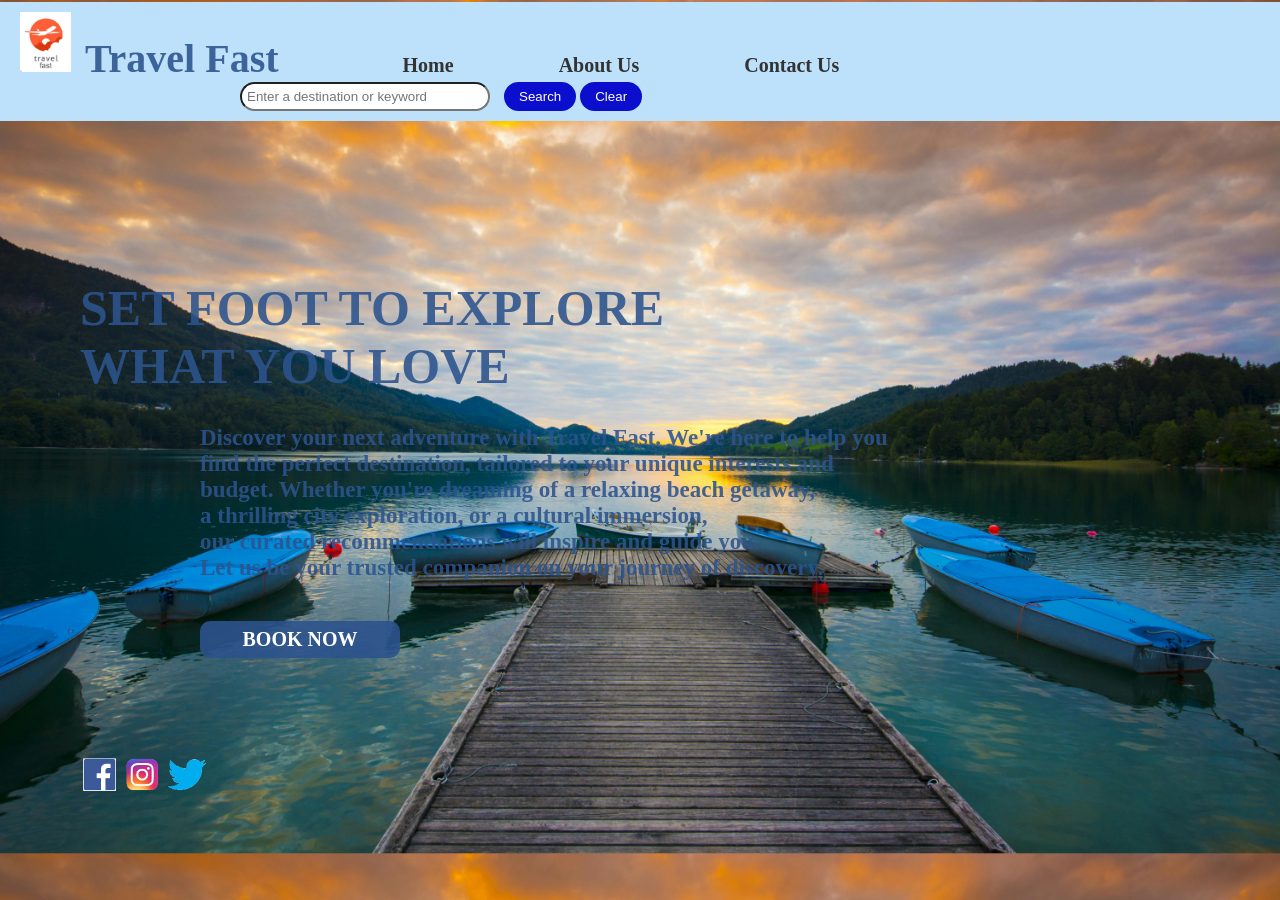
==== index.html @ 6c05f718 "commit 1.2 : travel Recommendation - changes - 2" ====
<!DOCTYPE html>
<html lang="en">
<head>
  <meta charset="UTF-8">
  <title>Travel Fast</title>
  <link rel="stylesheet" href="./travel_recommendation.css">
</head>

  <style>
    body {
      background-image: url('pexels-pixabay-533851.jpg');
      background-size:100%;
      
      
    }
    </style>
   <nav>
    <img src="plane.png" height="60px" margin="0px">
    <h1>Travel Fast</h1>
<ul>
  <li><a href="./index.html" id="home">Home </a></li>
  
  <li><a href="./about_us.html" id="aboutus">About Us </a></li> 
  <li><a href="./travel_recommendation_contact.html" id="contact">Contact Us </a></li>
  

  <li><input type="text" id="destination" placeholder="Enter a destination or keyword">  </li>
  <button class="search-btn" onclick="searchDestinations()">Search</button>
  <button class="reset-btn" onclick="resetSearch()">Clear</button>
  


</ul>
</nav>
<div><h2>
  <br>SET FOOT TO EXPLORE </br>
    WHAT YOU LOVE</h2>
    
  
    <p>Discover your next adventure with Travel Fast. We're here to help you</p>
    <p>find the perfect destination, tailored to your unique interests and</p>  
    <p>budget. Whether you're dreaming of a relaxing beach getaway,</p> 
    <p>a thrilling city exploration, or a cultural immersion, </p>
    <p>our curated recommendations will inspire and guide you.</p> 
    <p>Let us be your trusted companion on your journey of discovery.</p>
  
    <button id='booknow'> BOOK NOW</button>
  </div>
  <img src="pngwing.com.png" height="50px" id="socialmedia">

  <div id="search-results-overlay" class="search-results-overlay">
    <div id="search-results"></div>
</div>
  </div>
<script src="./travel_recommendation.js"></script>
</body>
</html>
---- travel_recommendation.css ----
*{
    margin: 0;
    padding: 0;
    box-sizing: border-box;
    
}
nav {
    background-color: #bde1fb;
    padding: 10px 20px;
    align-items: center;
    justify-content: space-between;
    margin-top: 2px; 
        
  }
  
  nav ul {
    list-style-type:none;
    display: inline;
    /* padding: 0; */
  }
  
  nav ul li {
    display: inline;
    flex-direction: row;
    margin-right: 10px;
  }
  
  nav a {
    text-decoration: none;
    color: #333;
    font-weight: bold;
    font-family:Cambria, Cochin, Georgia, Times, 'Times New Roman', serif;
    display:inline;
    margin-left:90px;
    text-align: center;
    font-size: 20px;
  
  }
  
  
  body {
    font-family:Cambria, Cochin, Georgia, Times, 'Times New Roman', serif;
    /* margin: 20px; */
  }
  
  h1 {
    margin-bottom: 0px;
    margin-left: 10px ;
    margin-right:30px ;
    display: inline;
    font-family:Cambria, Cochin, Georgia, Times, 'Times New Roman', serif;
    color: rgba(44, 83, 141, 0.886);
    font-size:40px
  }
  
  h2{
    font-size: 50px;
    color:rgba(44, 83, 141, 0.886);

    padding-top: 100px;
    padding-left: 80px;
    padding-bottom: 30px;
  }

  p{
    font-size: 23px;
    color:rgba(44, 83, 141, 0.886);
    font-weight: bold;
    margin-left:200px ;
    margin-right:200px;
    text-align: justify;
 
  
  }

  #socialmedia{

    margin-top: 90px;
    margin-left: 80px;
    margin-bottom: 30px;
  }

  #booknow{
    margin-top: 40px;
    margin-left: 200px;
    padding: 7px 15px;
    background-color: rgba(44, 83, 141, 0.886);
    color: white;
    font-weight: bolder;
    font-size: 20px;
    font-family: Cambria, Cochin, Georgia, Times, 'Times New Roman', serif;
    border:none;
    cursor: pointer;
    border-radius: 10px;
    width: 200px;

  
  }
 
    
  h3{

  color: rgba(44, 83, 141, 0.886);
  font-family: Cambria, Cochin, Georgia, Times, 'Times New Roman', serif;
  font-weight: bolder;
  font-size:50px;
  margin-bottom: 3px;
  margin-top: 45px;
  margin-left: 80px;
  }
  label {
    display: inline-block;
  
  }
  
  input[type="text"],
  input[type="number"],
  select {
    width: 250px;
    padding: 5px;
    border-radius: 10cap;
    margin-left: 220px;
  }
  
  button {
    padding: 7px 15px;
    background-color: #0b0fcd;
    color: white;
    border:none;
    cursor: pointer;
    border-radius: 10cap;
  }
  
  button:hover {
    background-color: #4c2bb0;
  }
  
  .container {
    display: flex;
    justify-content:space-around;
}

.box {
    width: 300px;
    height: 200px;
    background-color: rgba(248, 173, 173, 0.6); /* Adjust opacity as needed */
    border-radius: 10px;
    padding: 30px;
    color: white;
    text-align: center;
    
  
}

.box h4 {
    margin-bottom: 10px;
    font-weight: bolder;
    font-size: 20px;
}

.box button {
    background-color: #39c6f0;
    border: none;
    color: white;
    padding: 10px 20px;
    text-align: center;
    text-decoration: none;
    display: inline-block;
    font-size: 16px;
    cursor: pointer;
    margin-top: 10px;
    width:200px;
}




 

  .contact{
    margin-left: 500px;
    font-size: 20px;
    font-weight: bold;
    #Name {
      margin-top: 10px;
      margin-left: 10px;
      width:500px;
      
    }
    #email{
      margin-top: 10px;
      margin-left: 10px; 
      width:500px;
    }
    #message{
      margin-top: 10px;
      margin-left: 10px; 
      width:500px;
      border-radius: 1cap;
    }
     button{
      margin-top: 10px;
      margin-left: 10px; 
      width:500px;
      border-radius: 1cap;
      background-color: #39c6f0;

     }
  }
 

  .search-results-overlay {
    position: absolute;
    top: 100px; /* Adjust as needed */
    right: 20px;
    width: 400px; /* Fixed width for the overlay */
    background-color: white;
    border: 0px solid #ccc;
    max-height: 420px; /* Adjust height as needed */
    overflow-y: auto;
    z-index: 1000;
    display: none; /* Hidden by default */
    box-shadow: 0 4px 8px rgba(0, 0, 0, 0.2);
    border-radius: 10px;
}

.search-results-overlay .result-item .footer_container {
    padding: 10px;
}

.search-results-overlay .result-item {
    display: block;
    border-bottom: 1px solid #ddd;
    text-align: left;
}

.search-results-overlay .result-item img {
    width: 100%;
    height: auto;
    object-fit: cover;
}

.search-results-overlay .result-item h4 {
    margin: 10px 0 5px;
    font-size: 24px;
    font-weight: bold;
}

.search-results-overlay .result-item p {
    margin: 0 0 10px;
    font-size: 16px;
    color: #555;
}

.search-results-overlay .result-item .btn {
    display: inline-block;
    padding: 10px 15px;
    background-color: #ff5733;
    color: white;
    text-decoration: none;
    border-radius: 3px;
    cursor: pointer;
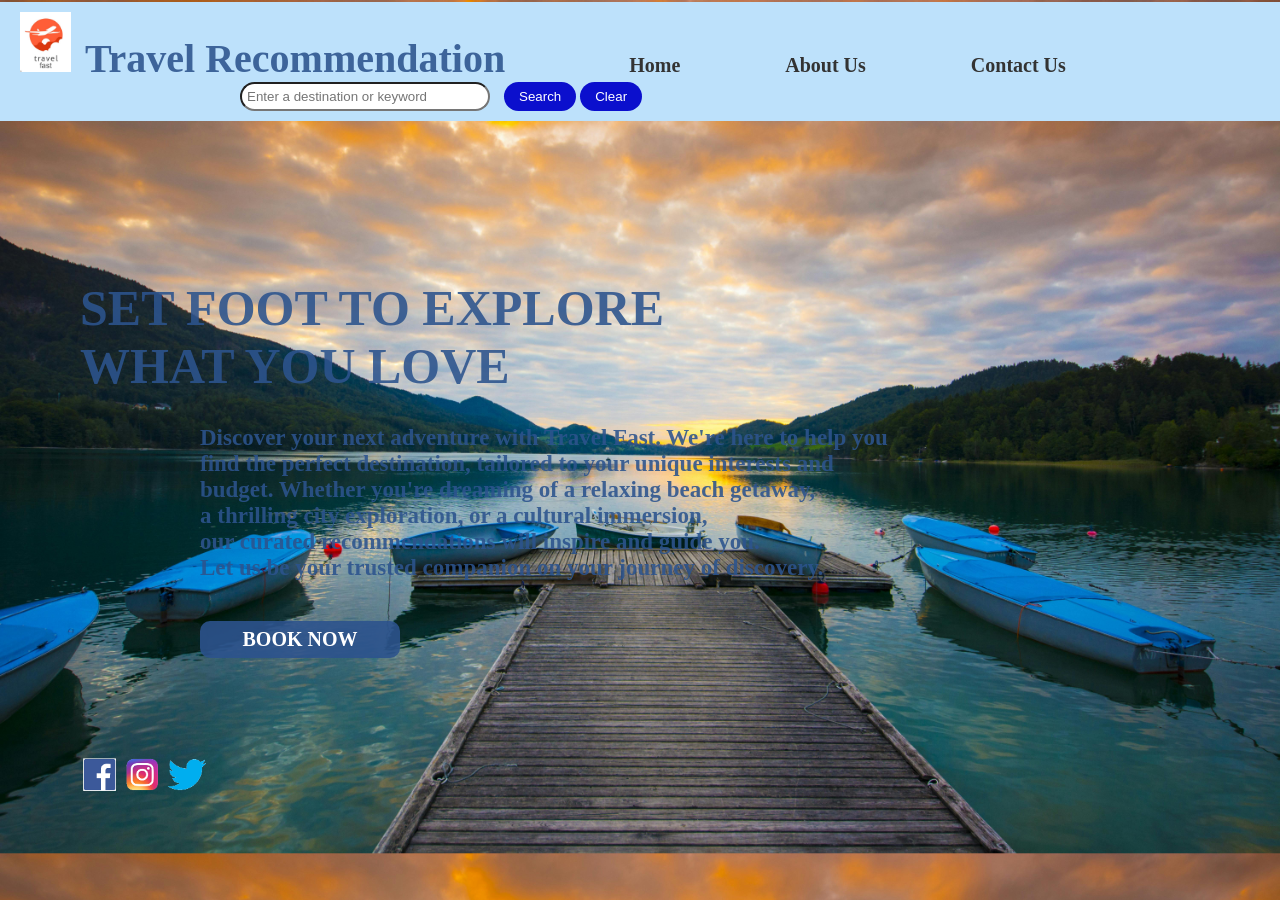
==== commit 2422e3a3: "commit 1.2 : travel Recommendation - changes - 3" ====
--- a/index.html
+++ b/index.html
@@ -2,7 +2,7 @@
 <html lang="en">
 <head>
   <meta charset="UTF-8">
-  <title>Travel Fast</title>
+  <title>Travel Recommendation</title>
   <link rel="stylesheet" href="./travel_recommendation.css">
 </head>
 
@@ -16,7 +16,7 @@
     </style>
    <nav>
     <img src="plane.png" height="60px" margin="0px">
-    <h1>Travel Fast</h1>
+    <h1>Travel Recommendation</h1>
 <ul>
   <li><a href="./index.html" id="home">Home </a></li>
   
--- a/travel_recommendation.css
+++ b/travel_recommendation.css
@@ -260,4 +260,4 @@
     text-decoration: none;
     border-radius: 3px;
     cursor: pointer;
-  +}
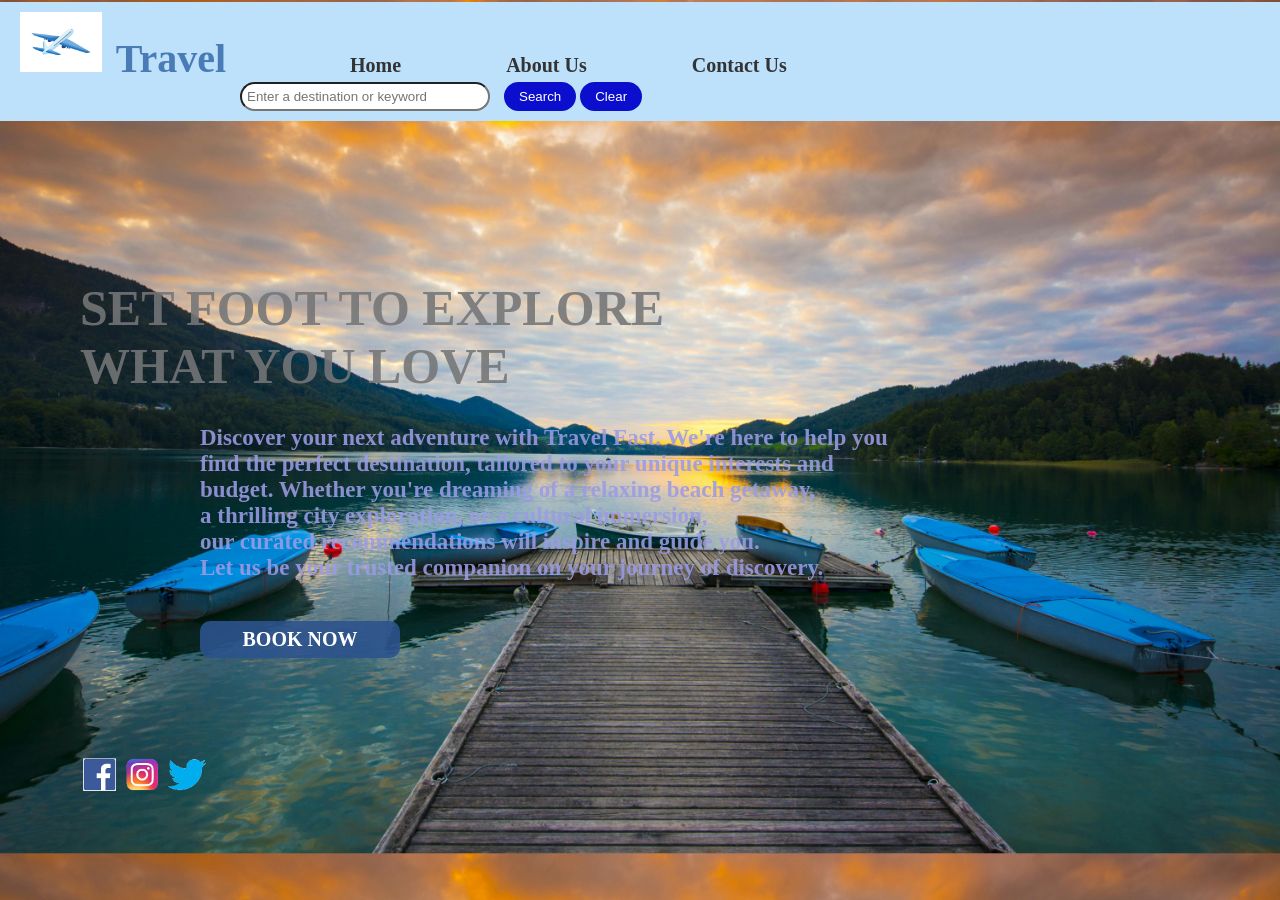
==== commit d5ba47d5: "commit 1.2 : travel Recommendation - changes - 4" ====
--- a/index.html
+++ b/index.html
@@ -2,7 +2,7 @@
 <html lang="en">
 <head>
   <meta charset="UTF-8">
-  <title>Travel Recommendation</title>
+  <title>Travel</title>
   <link rel="stylesheet" href="./travel_recommendation.css">
 </head>
 
@@ -15,8 +15,8 @@
     }
     </style>
    <nav>
-    <img src="plane.png" height="60px" margin="0px">
-    <h1>Travel Recommendation</h1>
+    <img src="plane_1.png" height="60px" margin="0px">
+    <h1>Travel</h1>
 <ul>
   <li><a href="./index.html" id="home">Home </a></li>
   
--- a/travel_recommendation.css
+++ b/travel_recommendation.css
@@ -49,13 +49,13 @@
     margin-right:30px ;
     display: inline;
     font-family:Cambria, Cochin, Georgia, Times, 'Times New Roman', serif;
-    color: rgba(44, 83, 141, 0.886);
+    color: rgba(58, 109, 174, 0.886);
     font-size:40px
   }
   
   h2{
     font-size: 50px;
-    color:rgba(44, 83, 141, 0.886);
+    color:rgba(116, 117, 118, 0.886);
 
     padding-top: 100px;
     padding-left: 80px;
@@ -64,7 +64,7 @@
 
   p{
     font-size: 23px;
-    color:rgba(44, 83, 141, 0.886);
+    color:rgba(155, 155, 228, 0.886);
     font-weight: bold;
     margin-left:200px ;
     margin-right:200px;
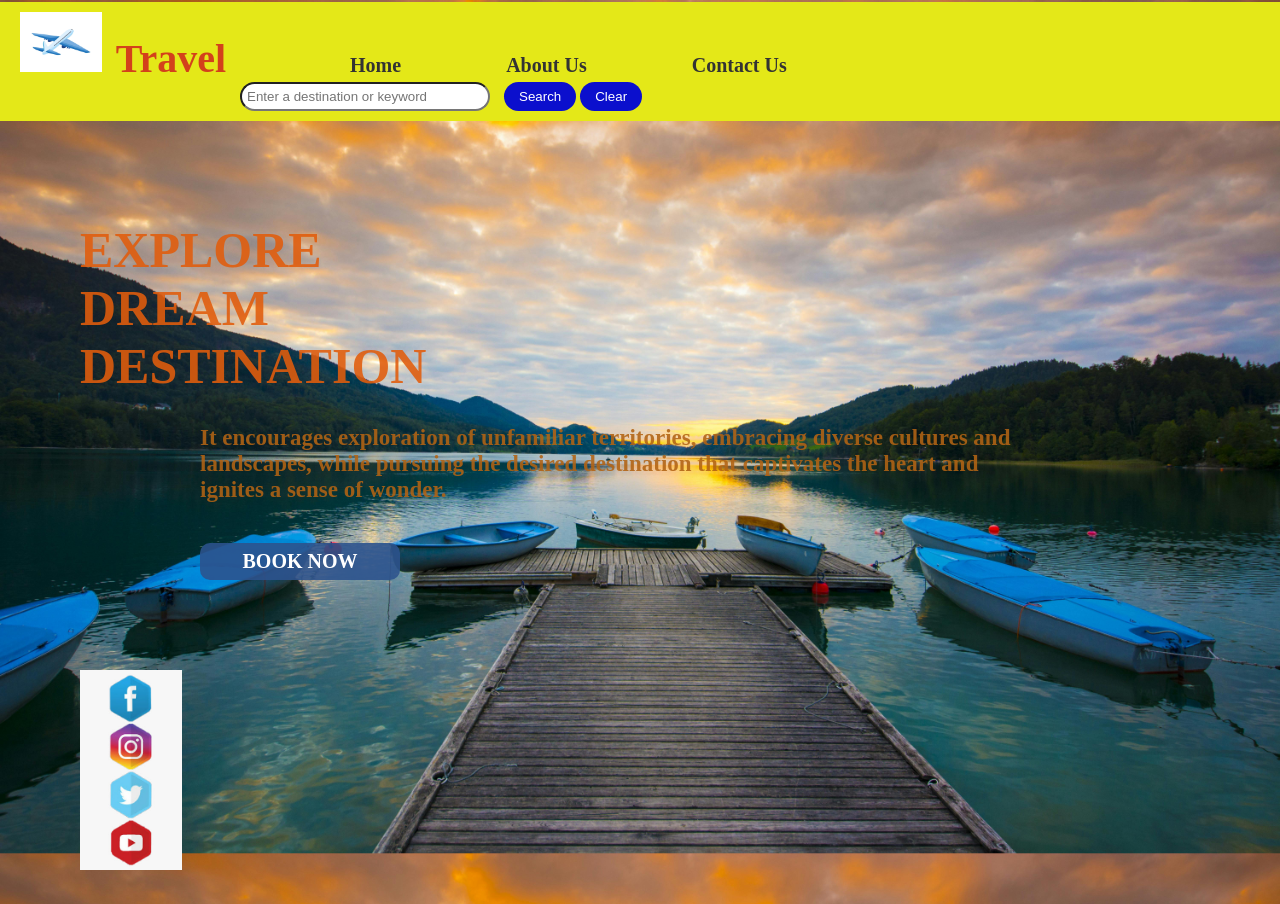
==== commit d05f5097: "commit 1.2 : travel Recommendation - changes - 5" ====
--- a/index.html
+++ b/index.html
@@ -33,20 +33,18 @@
 </ul>
 </nav>
 <div><h2>
-  <br>SET FOOT TO EXPLORE </br>
-    WHAT YOU LOVE</h2>
+    EXPLORE<br>
+    DREAM<br>
+    DESTINATION</h2>
     
   
-    <p>Discover your next adventure with Travel Fast. We're here to help you</p>
-    <p>find the perfect destination, tailored to your unique interests and</p>  
-    <p>budget. Whether you're dreaming of a relaxing beach getaway,</p> 
-    <p>a thrilling city exploration, or a cultural immersion, </p>
-    <p>our curated recommendations will inspire and guide you.</p> 
-    <p>Let us be your trusted companion on your journey of discovery.</p>
-  
+    <p>It encourages exploration of unfamiliar territories, embracing diverse cultures and</p>
+    <p>landscapes, while pursuing the desired destination that captivates the heart and</p>  
+    <p>ignites a sense of wonder.</p> 
+    
     <button id='booknow'> BOOK NOW</button>
   </div>
-  <img src="pngwing.com.png" height="50px" id="socialmedia">
+  <img src="social.jpeg" height="200px" id="socialmedia">
 
   <div id="search-results-overlay" class="search-results-overlay">
     <div id="search-results"></div>
--- a/travel_recommendation.css
+++ b/travel_recommendation.css
@@ -5,7 +5,7 @@
     
 }
 nav {
-    background-color: #bde1fb;
+    background-color: #e4e818;
     padding: 10px 20px;
     align-items: center;
     justify-content: space-between;
@@ -49,13 +49,13 @@
     margin-right:30px ;
     display: inline;
     font-family:Cambria, Cochin, Georgia, Times, 'Times New Roman', serif;
-    color: rgba(58, 109, 174, 0.886);
+    color: rgba(209, 43, 28, 0.886);
     font-size:40px
   }
   
   h2{
     font-size: 50px;
-    color:rgba(116, 117, 118, 0.886);
+    color:rgba(224, 93, 12, 0.886);
 
     padding-top: 100px;
     padding-left: 80px;
@@ -64,7 +64,7 @@
 
   p{
     font-size: 23px;
-    color:rgba(155, 155, 228, 0.886);
+    color:rgba(177, 99, 20, 0.886);
     font-weight: bold;
     margin-left:200px ;
     margin-right:200px;
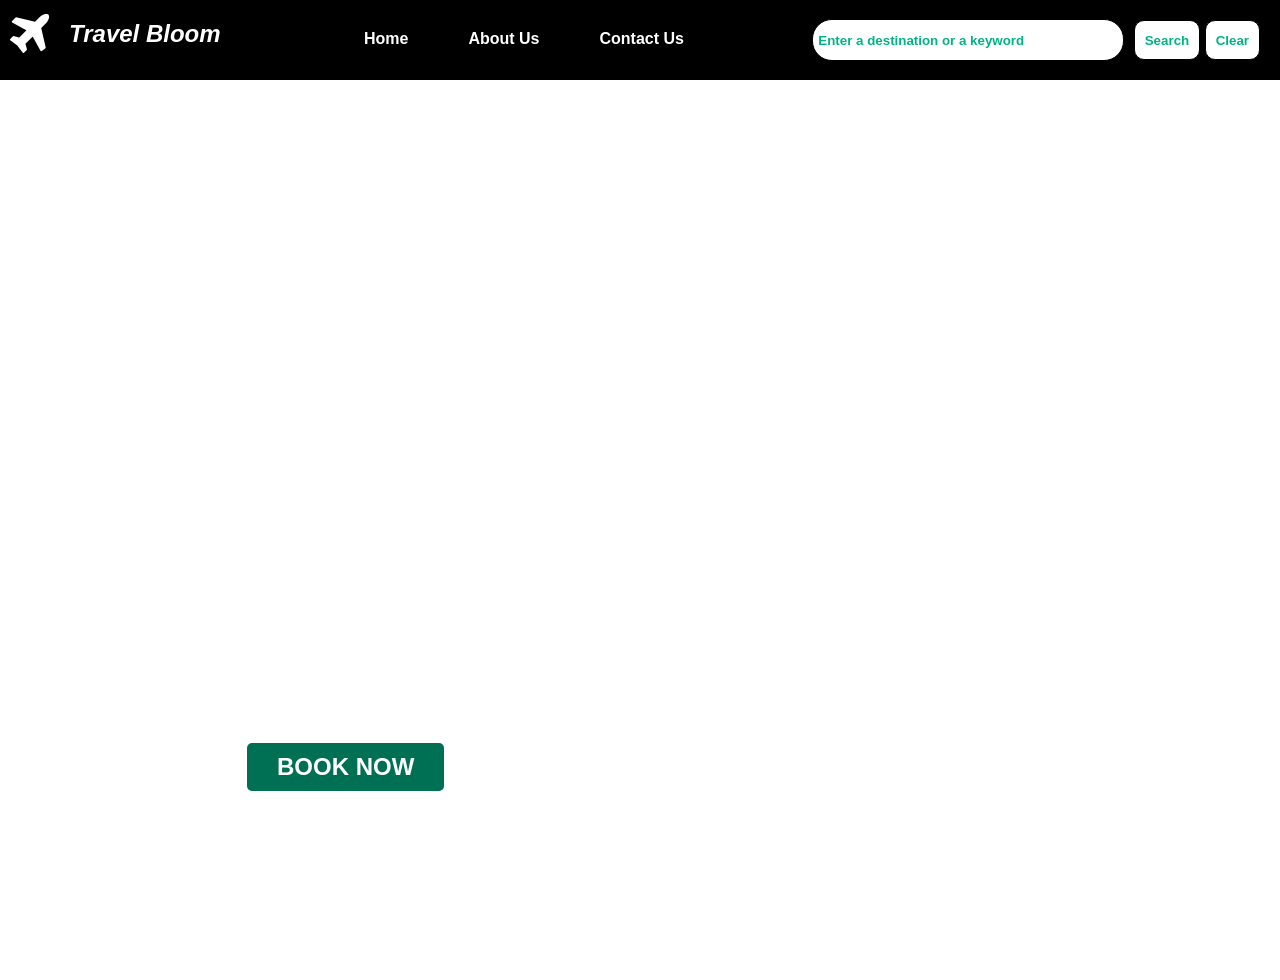
==== commit 04f723d6: "commit 2" ====
--- a/index.html
+++ b/index.html
@@ -1,55 +1,46 @@
 <!DOCTYPE html>
-<html lang="en">
+<html>
 <head>
-  <meta charset="UTF-8">
-  <title>Travel</title>
-  <link rel="stylesheet" href="./travel_recommendation.css">
+    <title>Travel Bloom Page</title>
+    <link rel="stylesheet" href="travel_recommendation.css">
+    <link rel="stylesheet" href="https://cdnjs.cloudflare.com/ajax/libs/font-awesome/4.7.0/css/font-awesome.min.css">
 </head>
-
-  <style>
-    body {
-      background-image: url('pexels-pixabay-533851.jpg');
-      background-size:100%;
-      
-      
-    }
-    </style>
-   <nav>
-    <img src="plane_1.png" height="60px" margin="0px">
-    <h1>Travel</h1>
-<ul>
-  <li><a href="./index.html" id="home">Home </a></li>
-  
-  <li><a href="./about_us.html" id="aboutus">About Us </a></li> 
-  <li><a href="./travel_recommendation_contact.html" id="contact">Contact Us </a></li>
-  
-
-  <li><input type="text" id="destination" placeholder="Enter a destination or keyword">  </li>
-  <button class="search-btn" onclick="searchDestinations()">Search</button>
-  <button class="reset-btn" onclick="resetSearch()">Clear</button>
-  
-
-
-</ul>
-</nav>
-<div><h2>
-    EXPLORE<br>
-    DREAM<br>
-    DESTINATION</h2>
-    
-  
-    <p>It encourages exploration of unfamiliar territories, embracing diverse cultures and</p>
-    <p>landscapes, while pursuing the desired destination that captivates the heart and</p>  
-    <p>ignites a sense of wonder.</p> 
-    
-    <button id='booknow'> BOOK NOW</button>
-  </div>
-  <img src="social.jpeg" height="200px" id="socialmedia">
-
-  <div id="search-results-overlay" class="search-results-overlay">
-    <div id="search-results"></div>
-</div>
-  </div>
-<script src="./travel_recommendation.js"></script>
+<body>
+    <div class="navbar">
+        <div class="navbar">
+            <i class="fa fa-plane" id="nav-icon"></i>
+            <h2 id="app-name">Travel Bloom</h2>
+        </div>
+        <div class="navbar">
+            <a href="index.html">Home</a>
+            <a href="about_us.html">About Us</a>
+            <a href="travel_recommendation_contact.html">Contact Us</a>
+        </div>
+        <div class="nav-right-section">
+            <input type="text" class="nav-input" id="nav-input-id" placeholder="Enter a destination or a keyword">
+            <button class="nav-button" id="nav-search-btn">Search</button>
+            <button class="nav-button" id="nav-clear-btn">Clear</button>
+        </div>
+    </div>
+    <div class="main-page">
+        <div class="social-media-main">
+            <div class="vertical-line">
+            </div>
+            <div class="social-media-section">
+                <i class="fa fa-twitter social-media-btn"></i>
+                <i class="fa fa-facebook social-media-btn"></i>
+                <i class="fa fa-instagram social-media-btn"></i>
+                <i class="fa fa-youtube social-media-btn"></i>
+            </div>
+        </div>
+        <div class="page-intro">
+            <h1 id="intro-title">EXPLORE <br> DREAM <br> DESTINATIONS</h1>
+            <p id="intro-desc"> It encourages exploration of unfamiliar<br> territories, embracing diverse cultures and<br> landscapes, while pursuing the desired<br> destination that captivates the heart and<br> ignites a sense of wonder.</p>
+            <button id="book-now-btn">BOOK NOW</button>
+        </div>
+        <div class="search-result" id="search-result-id">
+        </div>
+    </div>
+    <script src="travel_recommendation.js"></script>
 </body>
 </html>
--- a/travel_recommendation.css
+++ b/travel_recommendation.css
@@ -1,263 +1,296 @@
-*{
+body, html {
+    font-family: Arial, Helvetica, sans-serif;
     margin: 0;
     padding: 0;
-    box-sizing: border-box;
-    
-}
-nav {
-    background-color: #e4e818;
+    height: 100%;
+}
+
+.navbar {
+    background-color: black;
+    color: white;
+    overflow: hidden;
+    display: flex;
+    justify-content: space-between;
+    height: auto;
+    width: auto;
+}
+
+.navbar-about-us {
+    margin-left: 472px;
+}
+
+.navbar a {
+    text-decoration: none;
+    margin: 30px; 
+    color: white;
+    font-weight: bold;
+}
+
+#app-name {
+    margin: 20px;
+    font-style: italic;
+}
+
+.nav-input {
+    padding: 5px;
+    width: 300px;
+    height: 30px;
+    margin: 5px ;
+    border: 1px solid black;
+    border-radius: 20px ;
+}
+
+.nav-button {
+    padding: 5px 10px;
+    height: 40px;
+    margin: 20px 0px;
+    border-radius: 10px ;
+    color: #00b386;
+    font-weight: bold;
+    background-color: white;
+    border: 1px solid black;
+}
+
+.nav-button:hover {
+    color: white;
+    background-color: #00b386;
+}
+
+.navbar ::placeholder {
+    color: #00b386;
+    font-weight: bold;
+  }
+
+#nav-icon {
+    font-size: 50px;
+    color: white;
+    margin-top: 10px;
+    margin-left: 10px;
+}
+
+.nav-right-section {
+    margin-right: 20px;
+}
+
+.nav-right-section i {
+    position: static;
+}
+
+.main-page {
+    min-height: 100vh;
+    min-width: 100vh;
+    background-image: url('assets/bg3.jpg');
+    background-size: cover;
+    background-position: center;
+    background-repeat: no-repeat;
+    display: flex;
+}
+
+.page-intro {
+    width: 600px;
+    color: white;
+    font-weight: bolder;
+    padding: 20px;
+    display: block;
+    margin: 70px 150px;
+}
+
+
+#book-now-btn {
+    background-color: #007054;
+    color: white;
+    border-radius: 5px;
+    font-weight: bolder;
+    padding: 10px 30px;
+    border: none;
+    font-size: x-large;
+}
+
+#book-now-btn:hover {
+    color: #00b386;
+    background-color: white;
+}
+
+#intro-title {
+    font-weight: bolder;
+    font-size: 80px;
+}
+
+#intro-desc {
+    font-size: 24px;
+    font-weight: normal;
+    margin-bottom: 50px;
+}
+
+.social-media-main {
+    display: block;
+    margin-left: 15px;
+}
+
+.vertical-line {
+    border-left: 2px solid white;
+    height: 300px;
+    margin: 25px;
+}
+
+.social-media-section {
+    display: flex;
+    flex-direction: column;
+    justify-content: flex-end;
+    font-size: 45px;
+    margin-top: 100px;
+    color: white;
+}
+
+.social-media-btn {
+    margin: 10px
+}
+
+.about-us {
+    color: white;
+    font-weight: bolder;
+    padding: 20px;
+    display: block;
+    margin: 10px 100px;
+}
+
+#about-us-desc{
+    font-size: 24px;
+    font-weight: normal;
+    background-color: rgba(41, 47, 46, 0.3);
+    padding: 20px;
+}
+
+.team-details{
+    color: white;
+    font-weight: bolder;
+    padding: 20px;
+    display: flex;
+    margin: 10px 100px;
+}
+
+.team-details-desc {
+    display: flex;
+    justify-content: space-around;
+    margin: 10px 100px;
+}
+
+#team-title {
+    font-weight: bolder;
+    font-size: 60px;
+}
+
+.team-card{
+    background-color: rgba(41, 47, 46, 0.3);
+    margin: 20px; 
+    padding: 30px;
+    border-radius: 10px;
+
+}
+
+.team-card i {
+    font-size: 40px;
+}
+
+.team-card p {
+    font-size: 20px;
+    font-weight: normal;
+}
+
+.team-card button {
+    border-radius: 8px;
+    padding: 10px 60px;
+    color: white;
+    background-color: rgb(19, 19, 126);
+    border: 0.5px solid rgb(2, 185, 246);
+    margin-left: 30px;
+}
+
+.contact-us {
+    color: white;
+    font-weight: bolder;
+    padding: 20px;
+    display: block;
+    margin: 200px 100px;
+}
+
+.contact-us p {
+    font-size: 24px;
+    font-weight: normal;
+}
+
+.contact-form {
+    width: 900px;
+    height: 500px;
+    background-color: rgba(41, 47, 46, 0.3);
+    margin: 200px 50px;
+    padding: 20px;
+    color: white;
+    border-radius: 5px;
+}
+
+.contact-form-input {
+    width: 900px;
+    height: 30px;
+    background-color:rgba(0, 0, 0, 0);
+    border: 1px solid rgb(233, 229, 229);
+    border-radius: 5px;
+}
+
+#contact-btn {
+    width: 900px;
+    background-color: #007054;
+    color: white;
+    border-radius: 8px;
+    padding: 10px 30px;
+    border: none;
+    font-size: x-large;
+    margin: 10px 10px 0px 0px;
+}
+
+#contact-btn:hover {
+    color: #00b386;
+    background-color: white;
+}
+
+#contact-msg {
+    height: 200px;
+}
+
+.search-result {
+    width: 650px;
+    margin: 100px;
+}
+
+.search-result img {
+    width: 650px;
+    height: 350px;
+    border-radius: 10px 10px 0px 0px;
+}
+
+.search-result h2 {
+    margin: 20px;
+}
+
+.search-result p {
+    margin: 20px;
+    color: rgb(158, 147, 147) ;
+    font-size: 18px;
+    font-weight: normal;
+}
+
+.search-result button {
+    margin: 10px 20px;
+    background-color: #007054;
+    color: white;
+    border-radius: 5px;
     padding: 10px 20px;
-    align-items: center;
-    justify-content: space-between;
-    margin-top: 2px; 
-        
-  }
-  
-  nav ul {
-    list-style-type:none;
-    display: inline;
-    /* padding: 0; */
-  }
-  
-  nav ul li {
-    display: inline;
-    flex-direction: row;
-    margin-right: 10px;
-  }
-  
-  nav a {
-    text-decoration: none;
-    color: #333;
-    font-weight: bold;
-    font-family:Cambria, Cochin, Georgia, Times, 'Times New Roman', serif;
-    display:inline;
-    margin-left:90px;
-    text-align: center;
-    font-size: 20px;
-  
-  }
-  
-  
-  body {
-    font-family:Cambria, Cochin, Georgia, Times, 'Times New Roman', serif;
-    /* margin: 20px; */
-  }
-  
-  h1 {
-    margin-bottom: 0px;
-    margin-left: 10px ;
-    margin-right:30px ;
-    display: inline;
-    font-family:Cambria, Cochin, Georgia, Times, 'Times New Roman', serif;
-    color: rgba(209, 43, 28, 0.886);
-    font-size:40px
-  }
-  
-  h2{
-    font-size: 50px;
-    color:rgba(224, 93, 12, 0.886);
-
-    padding-top: 100px;
-    padding-left: 80px;
-    padding-bottom: 30px;
-  }
-
-  p{
-    font-size: 23px;
-    color:rgba(177, 99, 20, 0.886);
-    font-weight: bold;
-    margin-left:200px ;
-    margin-right:200px;
-    text-align: justify;
- 
-  
-  }
-
-  #socialmedia{
-
-    margin-top: 90px;
-    margin-left: 80px;
+    border: none;
+    font-size: medium;
+}
+
+.search-result-element {
     margin-bottom: 30px;
-  }
-
-  #booknow{
-    margin-top: 40px;
-    margin-left: 200px;
-    padding: 7px 15px;
-    background-color: rgba(44, 83, 141, 0.886);
-    color: white;
-    font-weight: bolder;
-    font-size: 20px;
-    font-family: Cambria, Cochin, Georgia, Times, 'Times New Roman', serif;
-    border:none;
-    cursor: pointer;
+    background-color: white;
     border-radius: 10px;
-    width: 200px;
-
-  
-  }
- 
-    
-  h3{
-
-  color: rgba(44, 83, 141, 0.886);
-  font-family: Cambria, Cochin, Georgia, Times, 'Times New Roman', serif;
-  font-weight: bolder;
-  font-size:50px;
-  margin-bottom: 3px;
-  margin-top: 45px;
-  margin-left: 80px;
-  }
-  label {
-    display: inline-block;
-  
-  }
-  
-  input[type="text"],
-  input[type="number"],
-  select {
-    width: 250px;
-    padding: 5px;
-    border-radius: 10cap;
-    margin-left: 220px;
-  }
-  
-  button {
-    padding: 7px 15px;
-    background-color: #0b0fcd;
-    color: white;
-    border:none;
-    cursor: pointer;
-    border-radius: 10cap;
-  }
-  
-  button:hover {
-    background-color: #4c2bb0;
-  }
-  
-  .container {
-    display: flex;
-    justify-content:space-around;
-}
-
-.box {
-    width: 300px;
-    height: 200px;
-    background-color: rgba(248, 173, 173, 0.6); /* Adjust opacity as needed */
-    border-radius: 10px;
-    padding: 30px;
-    color: white;
-    text-align: center;
-    
-  
-}
-
-.box h4 {
-    margin-bottom: 10px;
-    font-weight: bolder;
-    font-size: 20px;
-}
-
-.box button {
-    background-color: #39c6f0;
-    border: none;
-    color: white;
-    padding: 10px 20px;
-    text-align: center;
-    text-decoration: none;
-    display: inline-block;
-    font-size: 16px;
-    cursor: pointer;
-    margin-top: 10px;
-    width:200px;
-}
-
-
-
-
- 
-
-  .contact{
-    margin-left: 500px;
-    font-size: 20px;
-    font-weight: bold;
-    #Name {
-      margin-top: 10px;
-      margin-left: 10px;
-      width:500px;
-      
-    }
-    #email{
-      margin-top: 10px;
-      margin-left: 10px; 
-      width:500px;
-    }
-    #message{
-      margin-top: 10px;
-      margin-left: 10px; 
-      width:500px;
-      border-radius: 1cap;
-    }
-     button{
-      margin-top: 10px;
-      margin-left: 10px; 
-      width:500px;
-      border-radius: 1cap;
-      background-color: #39c6f0;
-
-     }
-  }
- 
-
-  .search-results-overlay {
-    position: absolute;
-    top: 100px; /* Adjust as needed */
-    right: 20px;
-    width: 400px; /* Fixed width for the overlay */
-    background-color: white;
-    border: 0px solid #ccc;
-    max-height: 420px; /* Adjust height as needed */
-    overflow-y: auto;
-    z-index: 1000;
-    display: none; /* Hidden by default */
-    box-shadow: 0 4px 8px rgba(0, 0, 0, 0.2);
-    border-radius: 10px;
-}
-
-.search-results-overlay .result-item .footer_container {
-    padding: 10px;
-}
-
-.search-results-overlay .result-item {
-    display: block;
-    border-bottom: 1px solid #ddd;
-    text-align: left;
-}
-
-.search-results-overlay .result-item img {
-    width: 100%;
-    height: auto;
-    object-fit: cover;
-}
-
-.search-results-overlay .result-item h4 {
-    margin: 10px 0 5px;
-    font-size: 24px;
-    font-weight: bold;
-}
-
-.search-results-overlay .result-item p {
-    margin: 0 0 10px;
-    font-size: 16px;
-    color: #555;
-}
-
-.search-results-overlay .result-item .btn {
-    display: inline-block;
-    padding: 10px 15px;
-    background-color: #ff5733;
-    color: white;
-    text-decoration: none;
-    border-radius: 3px;
-    cursor: pointer;
 }
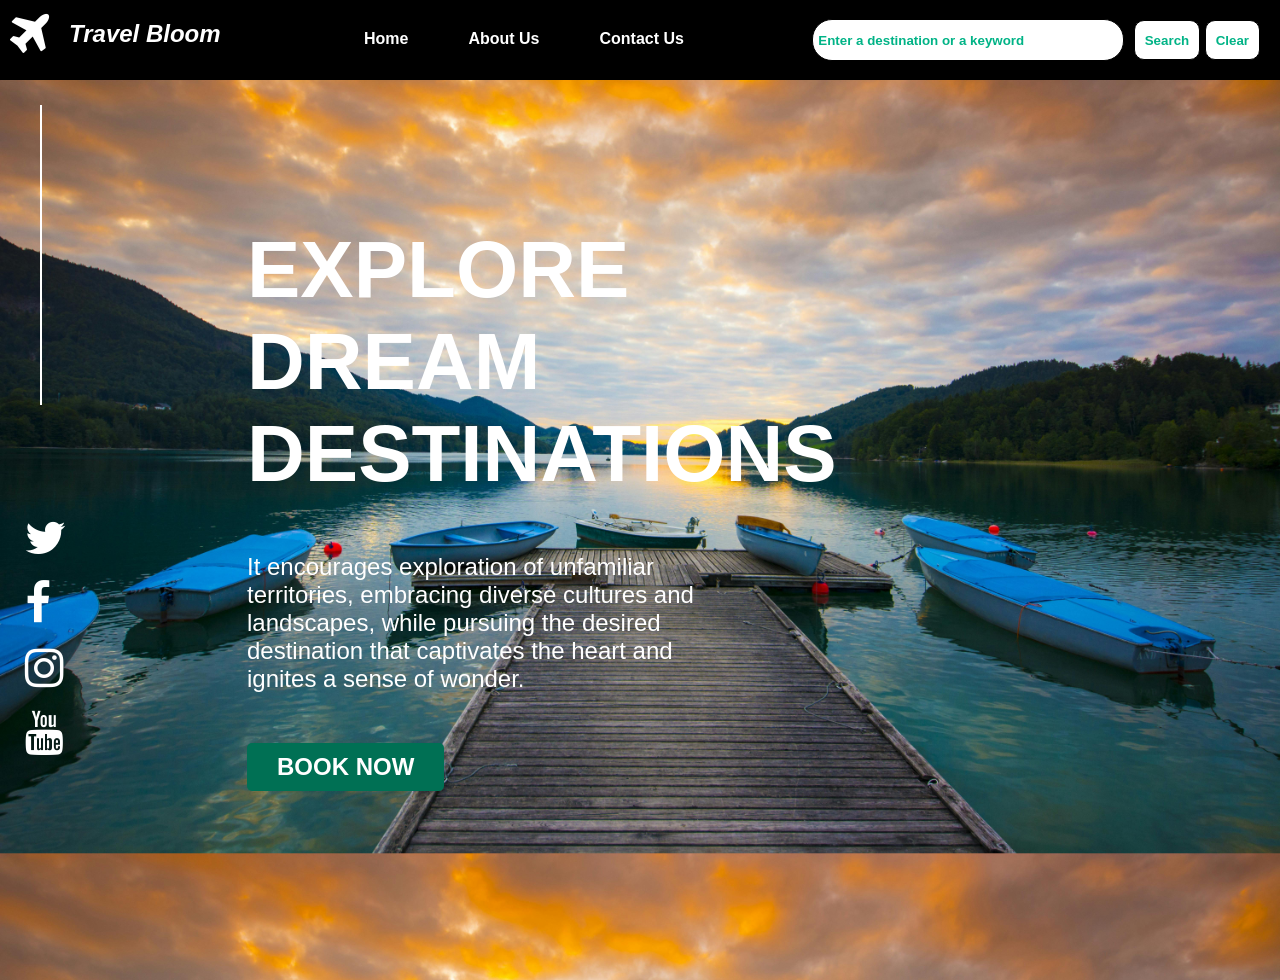
==== commit f509b93f: "commit 3" ====
--- a/index.html
+++ b/index.html
@@ -5,6 +5,16 @@
     <link rel="stylesheet" href="travel_recommendation.css">
     <link rel="stylesheet" href="https://cdnjs.cloudflare.com/ajax/libs/font-awesome/4.7.0/css/font-awesome.min.css">
 </head>
+
+<style>
+    body {
+      background-image: url('pexels-pixabay-533851.jpg');
+      background-size:100%;
+      
+      
+    }
+    </style>
+
 <body>
     <div class="navbar">
         <div class="navbar">
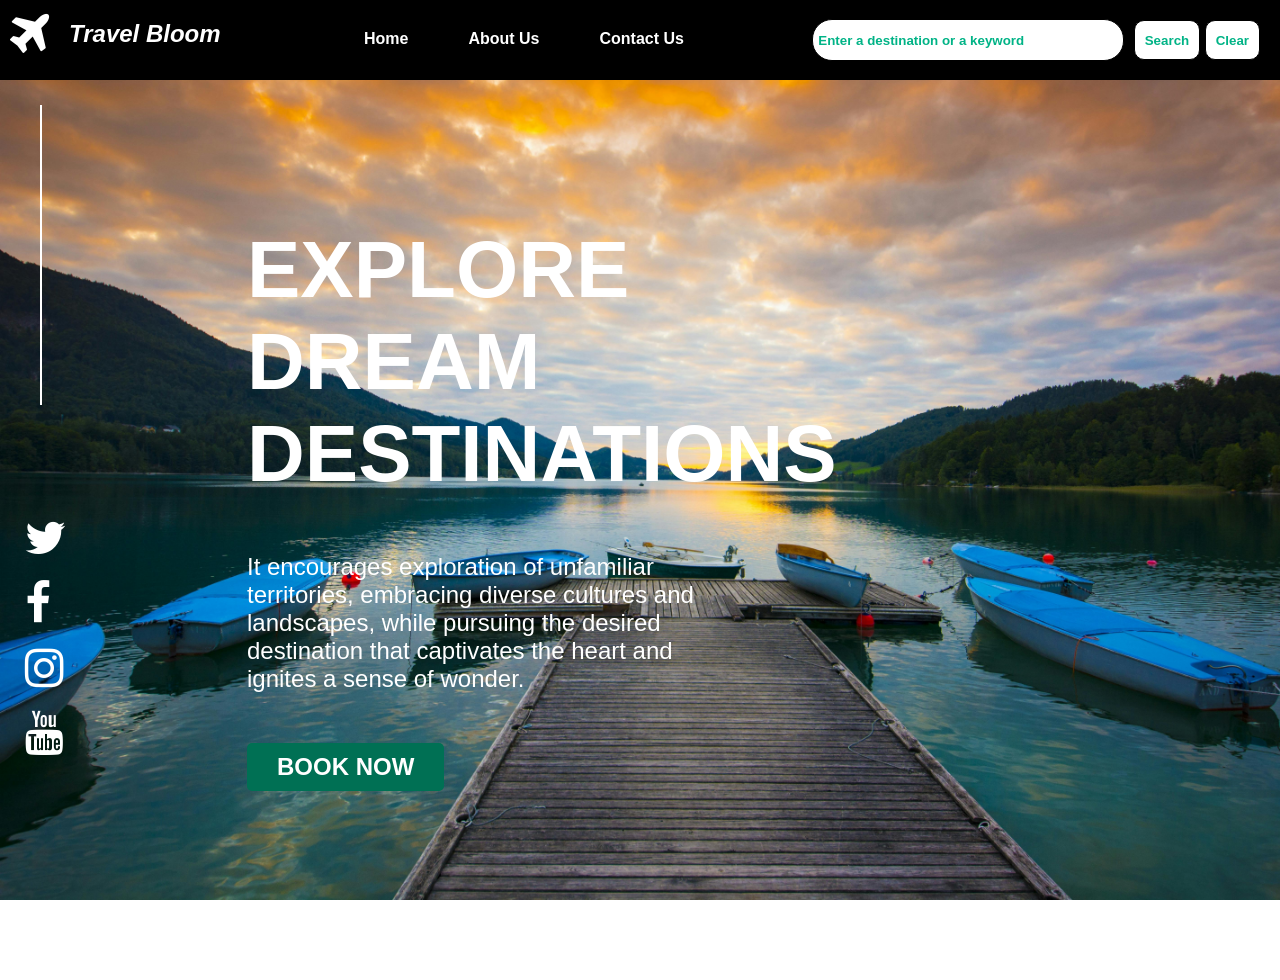
==== commit a23f070d: "commit 6" ====
--- a/index.html
+++ b/index.html
@@ -1,7 +1,7 @@
 <!DOCTYPE html>
 <html>
 <head>
-    <title>Travel Bloom Page</title>
+    <title>Travel Bloom</title>
     <link rel="stylesheet" href="travel_recommendation.css">
     <link rel="stylesheet" href="https://cdnjs.cloudflare.com/ajax/libs/font-awesome/4.7.0/css/font-awesome.min.css">
 </head>
@@ -9,7 +9,9 @@
 <style>
     body {
       background-image: url('pexels-pixabay-533851.jpg');
-      background-size:100%;
+    background-size: cover; /* Changed to 'cover' for better responsiveness */
+            background-attachment: fixed;
+            margin: 0;
       
       
     }
